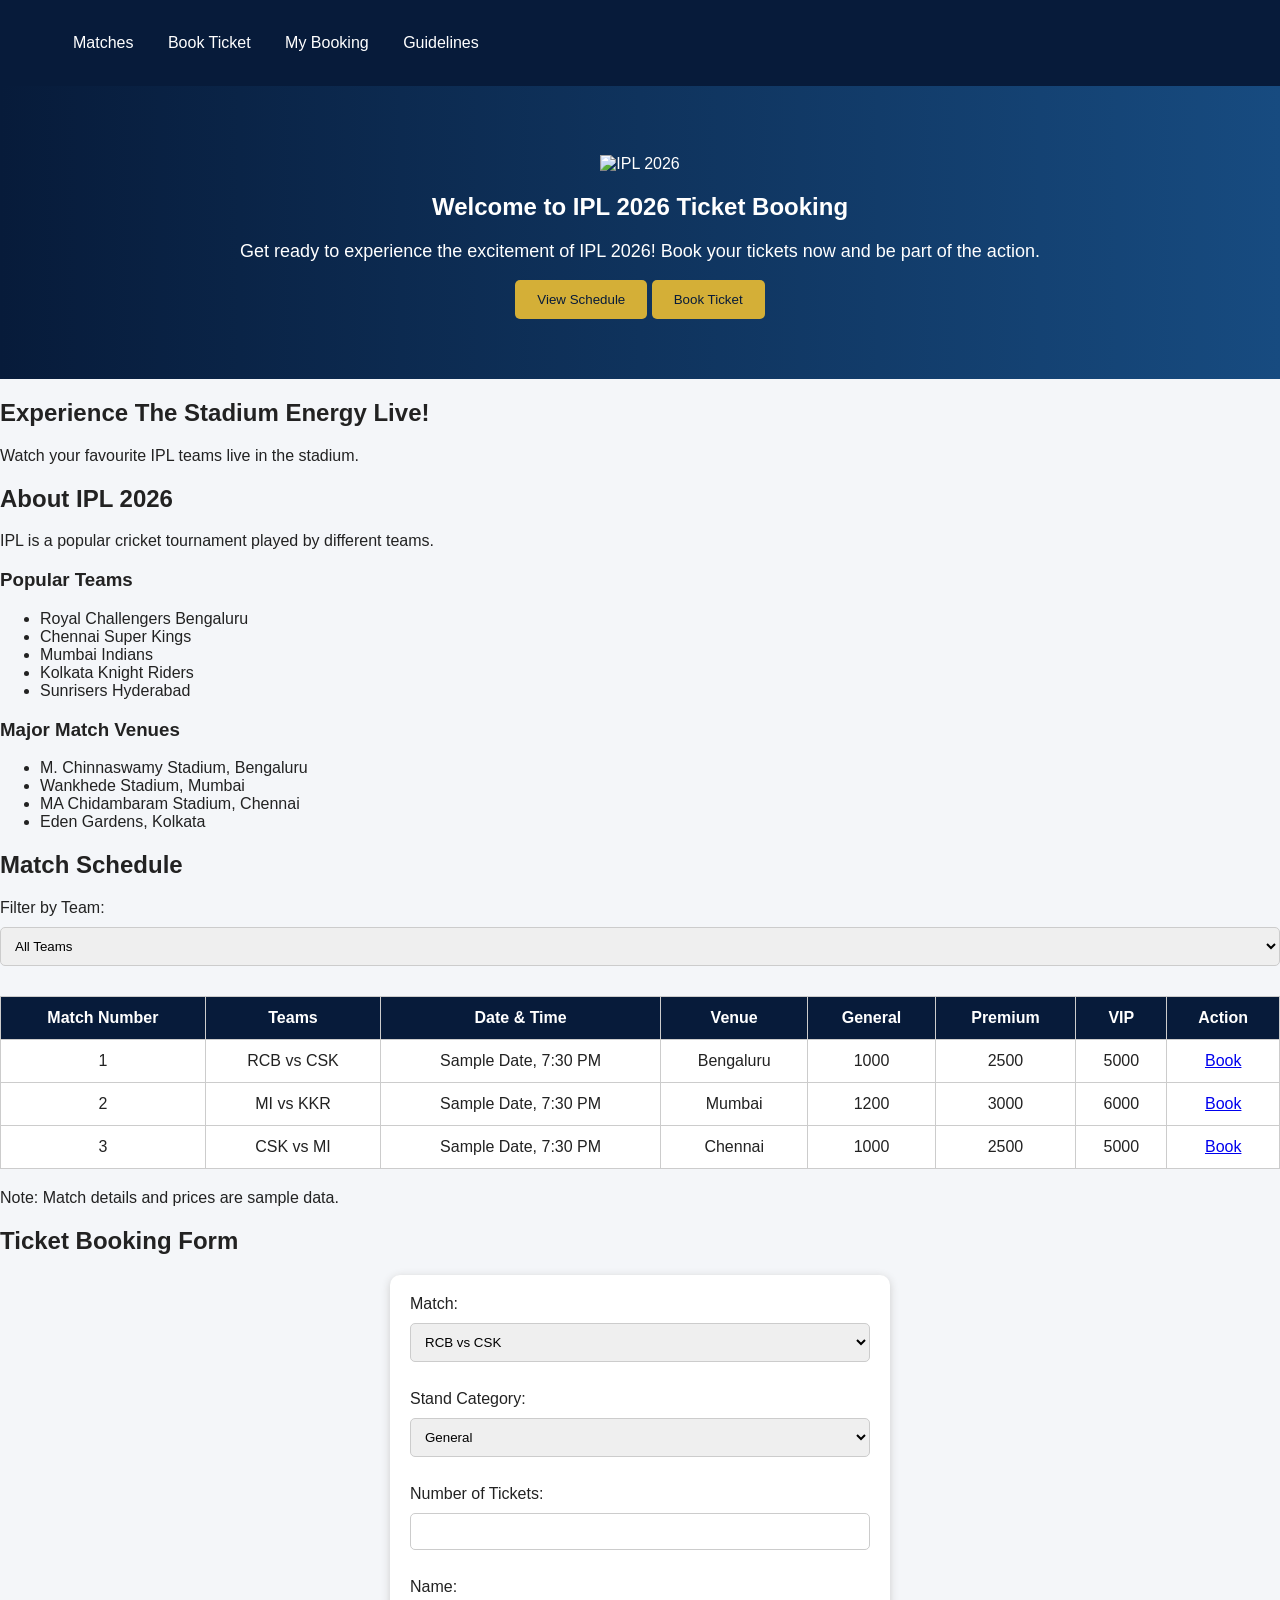
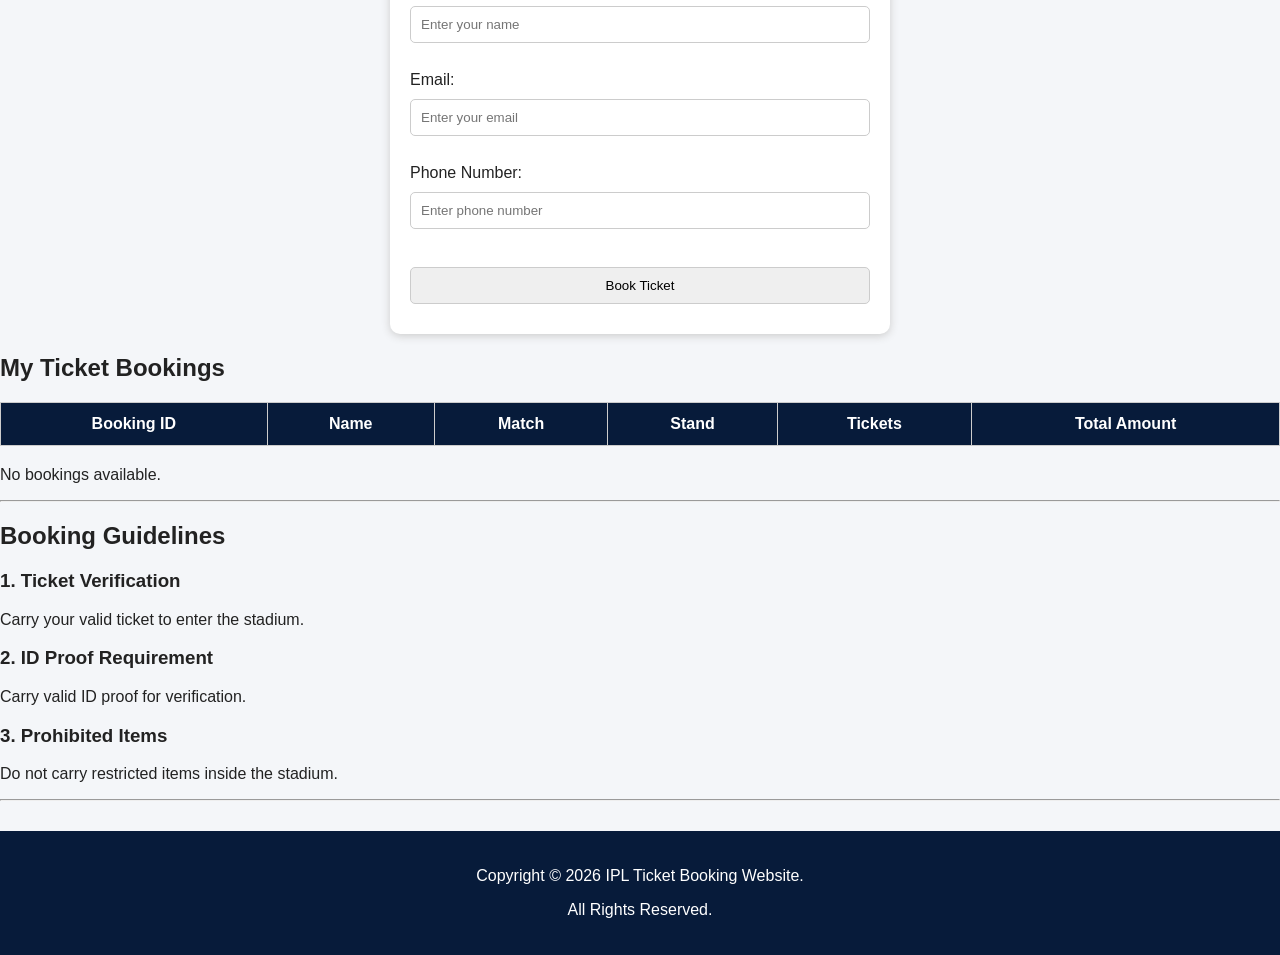
==== index.html @ fe35aa7b "Add IPL Ticket Booking Website" ====
<!DOCTYPE html>
<html lang="en">
    <head>
        <title>HOME | IPL 2026 Ticket Booking</title>
        <meta charset="UTF-8">
        <meta name="viewport" content="width=device-width, initial-scale=1.0">
        <link rel="stylesheet" href="styles.css">
    </head>
    <body>
        <header>
            <nav>
                <ul>
                    <a href="#matches">Matches</a>
                    <a href="#booking">Book Ticket</a>
                    <a href="#mybookings">My Booking</a>
                    <a href="#guidelines">Guidelines</a>
                </ul>
            </nav>
        </header>
        <main>
            <section class="hero">
                <img src="image/ipl2026.webp" alt="IPL 2026" width="100%">
                <h2>Welcome to IPL 2026 Ticket Booking</h2>
                <p>Get ready to experience the excitement of IPL 2026! Book your tickets now and be part of the action.</p>
                <button>View Schedule</button>
                <button>Book Ticket</button>
            </section>
            <section class="experiance">
                <h1>Experience The Stadium Energy Live!</h1>
                <p>Watch your favourite IPL teams live in the stadium.</p>
            </section>
            <section class="content-section">
                <h2>About IPL 2026</h2>

                <p>IPL is a popular cricket tournament played by different teams.</p>

                <h3>Popular Teams</h3>
                <ul>
                    <li>Royal Challengers Bengaluru</li>
                    <li>Chennai Super Kings</li>
                    <li>Mumbai Indians</li>
                    <li>Kolkata Knight Riders</li>
                    <li>Sunrisers Hyderabad</li>
                </ul>

                <h3>Major Match Venues</h3>
                <ul>
                    <li>M. Chinnaswamy Stadium, Bengaluru</li>
                    <li>Wankhede Stadium, Mumbai</li>
                    <li>MA Chidambaram Stadium, Chennai</li>
                    <li>Eden Gardens, Kolkata</li>
                </ul>
            </section>

            <header>
                <section id="matches" class="content-section">
                    <h2>Match Schedule</h2>

                    <label>Filter by Team:</label>
                    <select>
                        <option>All Teams</option>
                        <option>RCB</option>
                        <option>CSK</option>
                        <option>MI</option>
                        <option>KKR</option>
                    </select>

                    <table border="1">
            <tr>
                <th>Match Number</th>
                <th>Teams</th>
                <th>Date & Time</th>
                <th>Venue</th>
                <th>General</th>
                <th>Premium</th>
                <th>VIP</th>
                <th>Action</th>
            </tr>

            <tr>
                <td>1</td>
                <td>RCB vs CSK</td>
                <td>Sample Date, 7:30 PM</td>
                <td>Bengaluru</td>
                <td>1000</td>
                <td>2500</td>
                <td>5000</td>
                <td><a href="#booking">Book</a></td>
            </tr>

            <tr>
                <td>2</td>
                <td>MI vs KKR</td>
                <td>Sample Date, 7:30 PM</td>
                <td>Mumbai</td>
                <td>1200</td>
                <td>3000</td>
                <td>6000</td>
                <td><a href="#booking">Book</a></td>
            </tr>

            <tr>
                <td>3</td>
                <td>CSK vs MI</td>
                <td>Sample Date, 7:30 PM</td>
                <td>Chennai</td>
                <td>1000</td>
                <td>2500</td>
                <td>5000</td>
                <td><a href="#booking">Book</a></td>
            </tr>
                    </table>

                <p>Note: Match details and prices are sample data.</p>
                </section>
            </header>
            <section id="booking" class="content-section">
        <h2>Ticket Booking Form</h2>

        <form>
            <label>Match:</label>
            <select>
                <option>RCB vs CSK</option>
                <option>MI vs KKR</option>
                <option>CSK vs MI</option>
            </select>

            <br><br>

            <label>Stand Category:</label>
            <select>
                <option>General</option>
                <option>Premium</option>
                <option>VIP</option>
            </select>

            <br><br>

            <label>Number of Tickets:</label>
            <input type="number" min="1">

            <br><br>

            <label>Name:</label>
            <input type="text" placeholder="Enter your name">

            <br><br>

            <label>Email:</label>
            <input type="email" placeholder="Enter your email">

            <br><br>

            <label>Phone Number:</label>
            <input type="tel" placeholder="Enter phone number">

            <br><br>

            <input type="submit" value="Book Ticket">
        </form>
            </section>
            <section id="mybookings" class="content-section">
                <h2>My Ticket Bookings</h2>

                <table border="1">
                    <tr>
                        <th>Booking ID</th>
                        <th>Name</th>
                        <th>Match</th>
                        <th>Stand</th>
                        <th>Tickets</th>
                        <th>Total Amount</th>
                    </tr>
                </table>

                <p>No bookings available.</p>
            </section>

            <hr>

            
            <section id="guidelines" class="content-section">
                <h2>Booking Guidelines</h2>

                <h3>1. Ticket Verification</h3>
                <p>Carry your valid ticket to enter the stadium.</p>

                <h3>2. ID Proof Requirement</h3>
                <p>Carry valid ID proof for verification.</p>

                <h3>3. Prohibited Items</h3>
                <p>Do not carry restricted items inside the stadium.</p>
            </section>

            <hr>
            <footer>
                <p>Copyright &copy; 2026 IPL Ticket Booking Website.</p>
                <p>All Rights Reserved.</p>
            </footer>
        </main>
        
    </body>
</html>
---- styles.css ----
/* Website theme colors */
:root {
    --primary: #071b3a;
    --accent: #d4af37;
    --background: #f4f6f9;
    --text: #222222;
}

/* General styling */
* {
    box-sizing: border-box;
}

body {
    margin: 0;
    font-family: Arial, sans-serif;
    background-color: var(--background);
    color: var(--text);
}

/* Navigation bar */
nav {
    background-color: var(--primary);
    color: white;
    padding: 18px;
    position: fixed;
    top: 0;
    width: 100%;
    z-index: 10;
}

nav a {
    color: white;
    text-decoration: none;
    margin: 15px;
}

nav a:hover {
    color: var(--accent);
}

/* Hero banner */
.hero {
    background: linear-gradient(to right, #071b3a, #174b80);
    color: white;
    text-align: center;
    padding: 100px 20px 60px;
    margin-top: 55px;
}

.hero h1 {
    font-size: 36px;
}

.hero p {
    font-size: 18px;
}

/* Buttons */
button {
    background-color: var(--accent);
    color: #071b3a;
    padding: 12px 22px;
    border: none;
    border-radius: 5px;
    cursor: pointer;
}

button:hover {
    background-color: #f0cc55;
}

/* Tables */
table {
    width: 100%;
    border-collapse: collapse;
    background-color: white;
    margin: 20px 0;
}

th, td {
    border: 1px solid #cccccc;
    padding: 12px;
    text-align: center;
}

th {
    background-color: var(--primary);
    color: white;
}

/* Cards */
.card {
    background-color: white;
    padding: 20px;
    margin: 15px;
    border-radius: 10px;
    box-shadow: 0 2px 8px #cccccc;
}

/* Booking form */
form {
    background-color: white;
    padding: 20px;
    margin: 20px auto;
    max-width: 500px;
    border-radius: 10px;
    box-shadow: 0 2px 8px #cccccc;
}

input, select {
    width: 100%;
    padding: 10px;
    margin: 10px 0;
    border: 1px solid #cccccc;
    border-radius: 5px;
}

/* Footer */
footer {
    background-color: var(--primary);
    color: white;
    text-align: center;
    padding: 20px;
    margin-top: 30px;
}
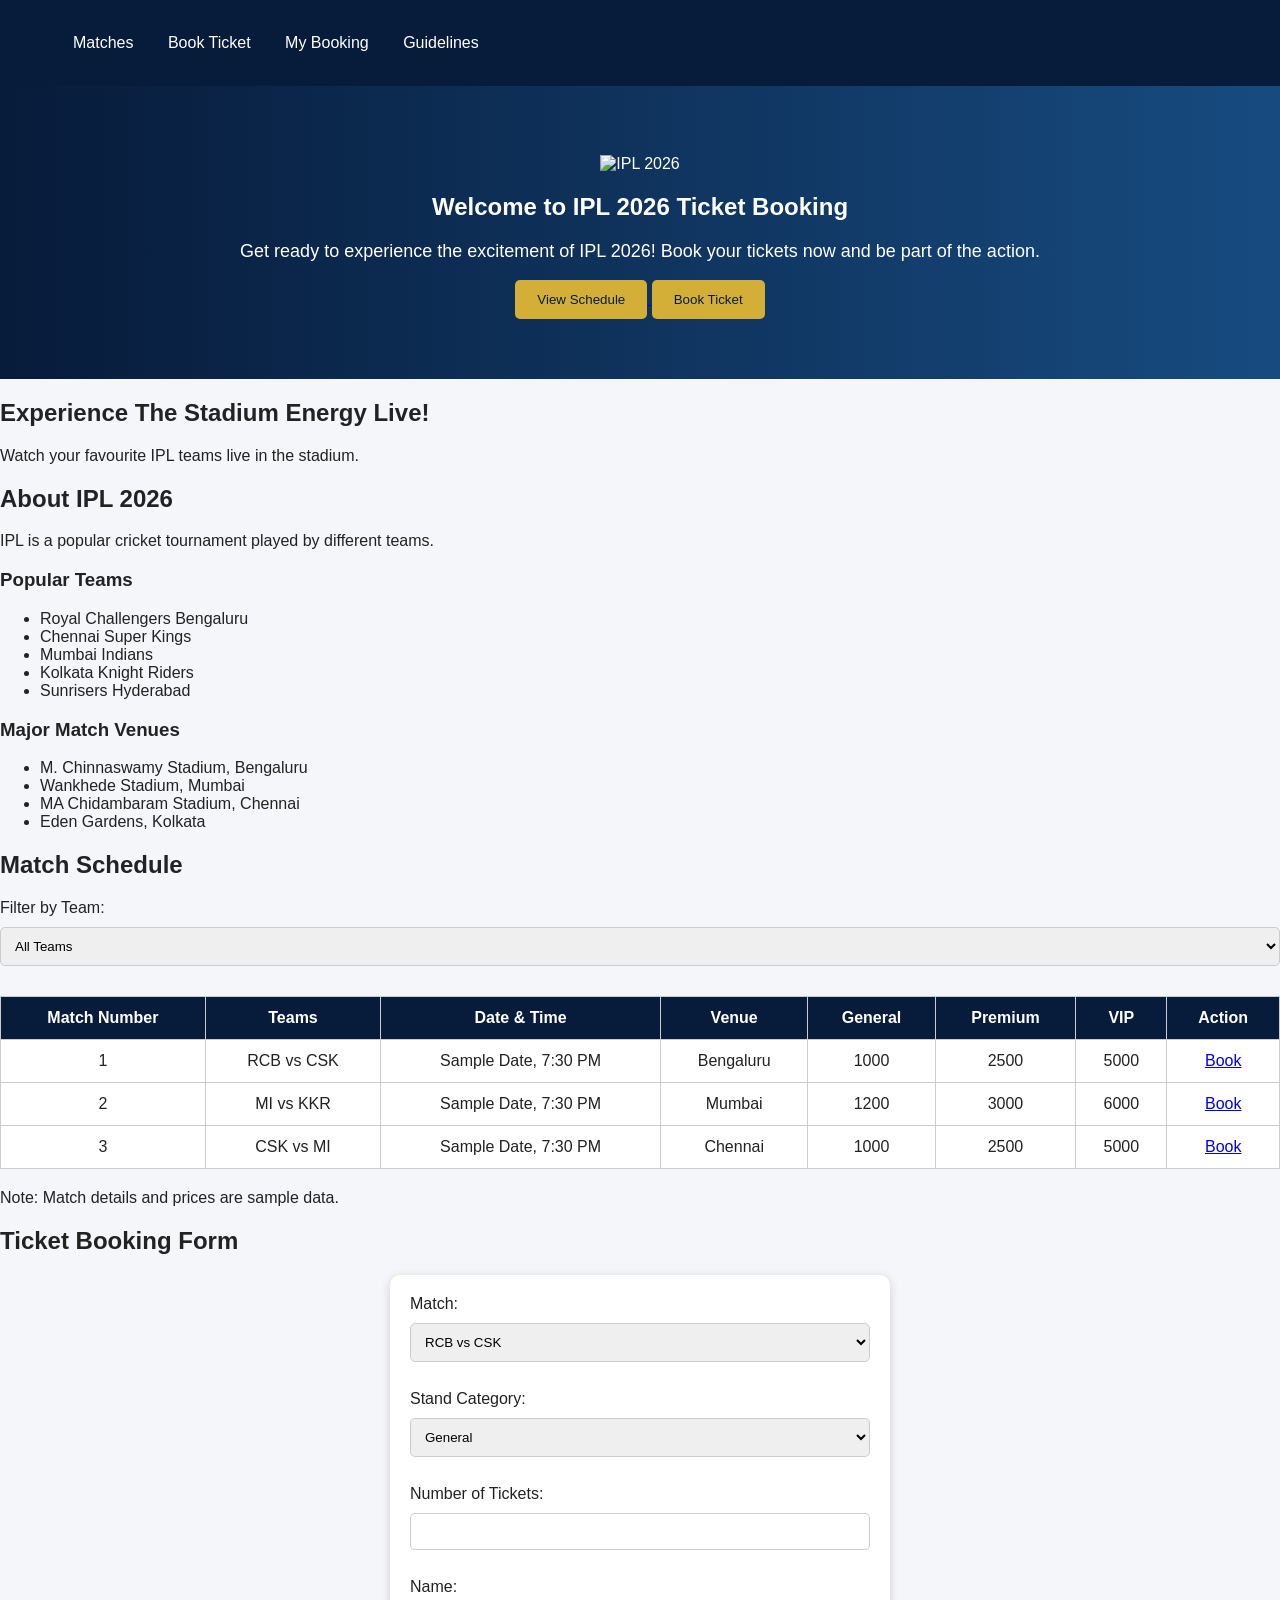
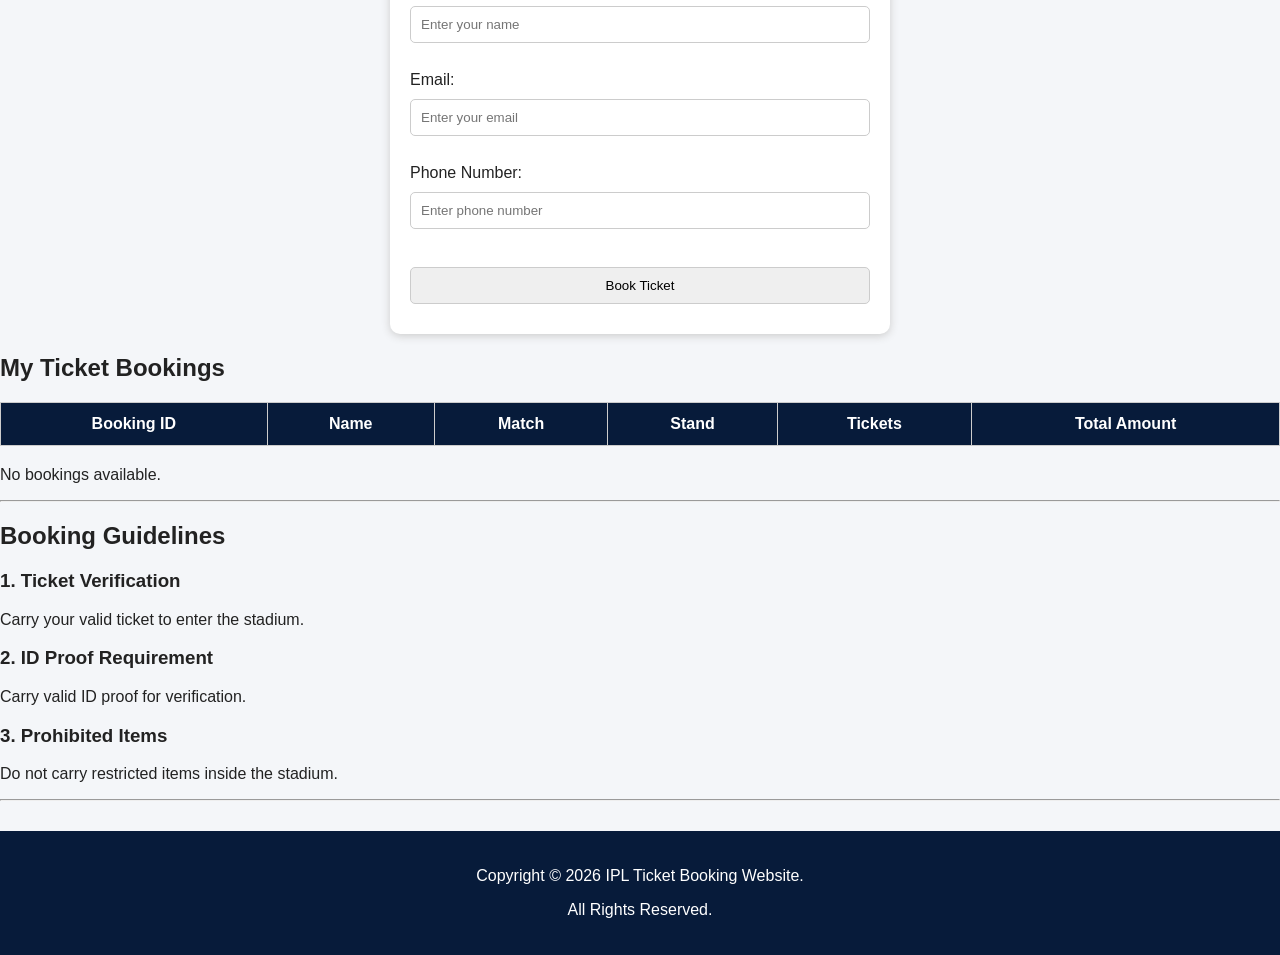
==== commit 0f93b2bd: "Added IPL booking form with HTML validation" ====
--- a/index.html
+++ b/index.html
@@ -11,7 +11,7 @@
             <nav>
                 <ul>
                     <a href="#matches">Matches</a>
-                    <a href="#booking">Book Ticket</a>
+                    <a href="booking.html">Book Ticket</a>
                     <a href="#mybookings">My Booking</a>
                     <a href="#guidelines">Guidelines</a>
                 </ul>
@@ -22,8 +22,13 @@
                 <img src="image/ipl2026.webp" alt="IPL 2026" width="100%">
                 <h2>Welcome to IPL 2026 Ticket Booking</h2>
                 <p>Get ready to experience the excitement of IPL 2026! Book your tickets now and be part of the action.</p>
-                <button>View Schedule</button>
-                <button>Book Ticket</button>
+                <a href="#matches">
+                    <button>View Schedule</button>
+                </a>
+
+                <a href="booking.html">
+                    <button>Book Ticket</button>
+                </a>
             </section>
             <section class="experiance">
                 <h1>Experience The Stadium Energy Live!</h1>
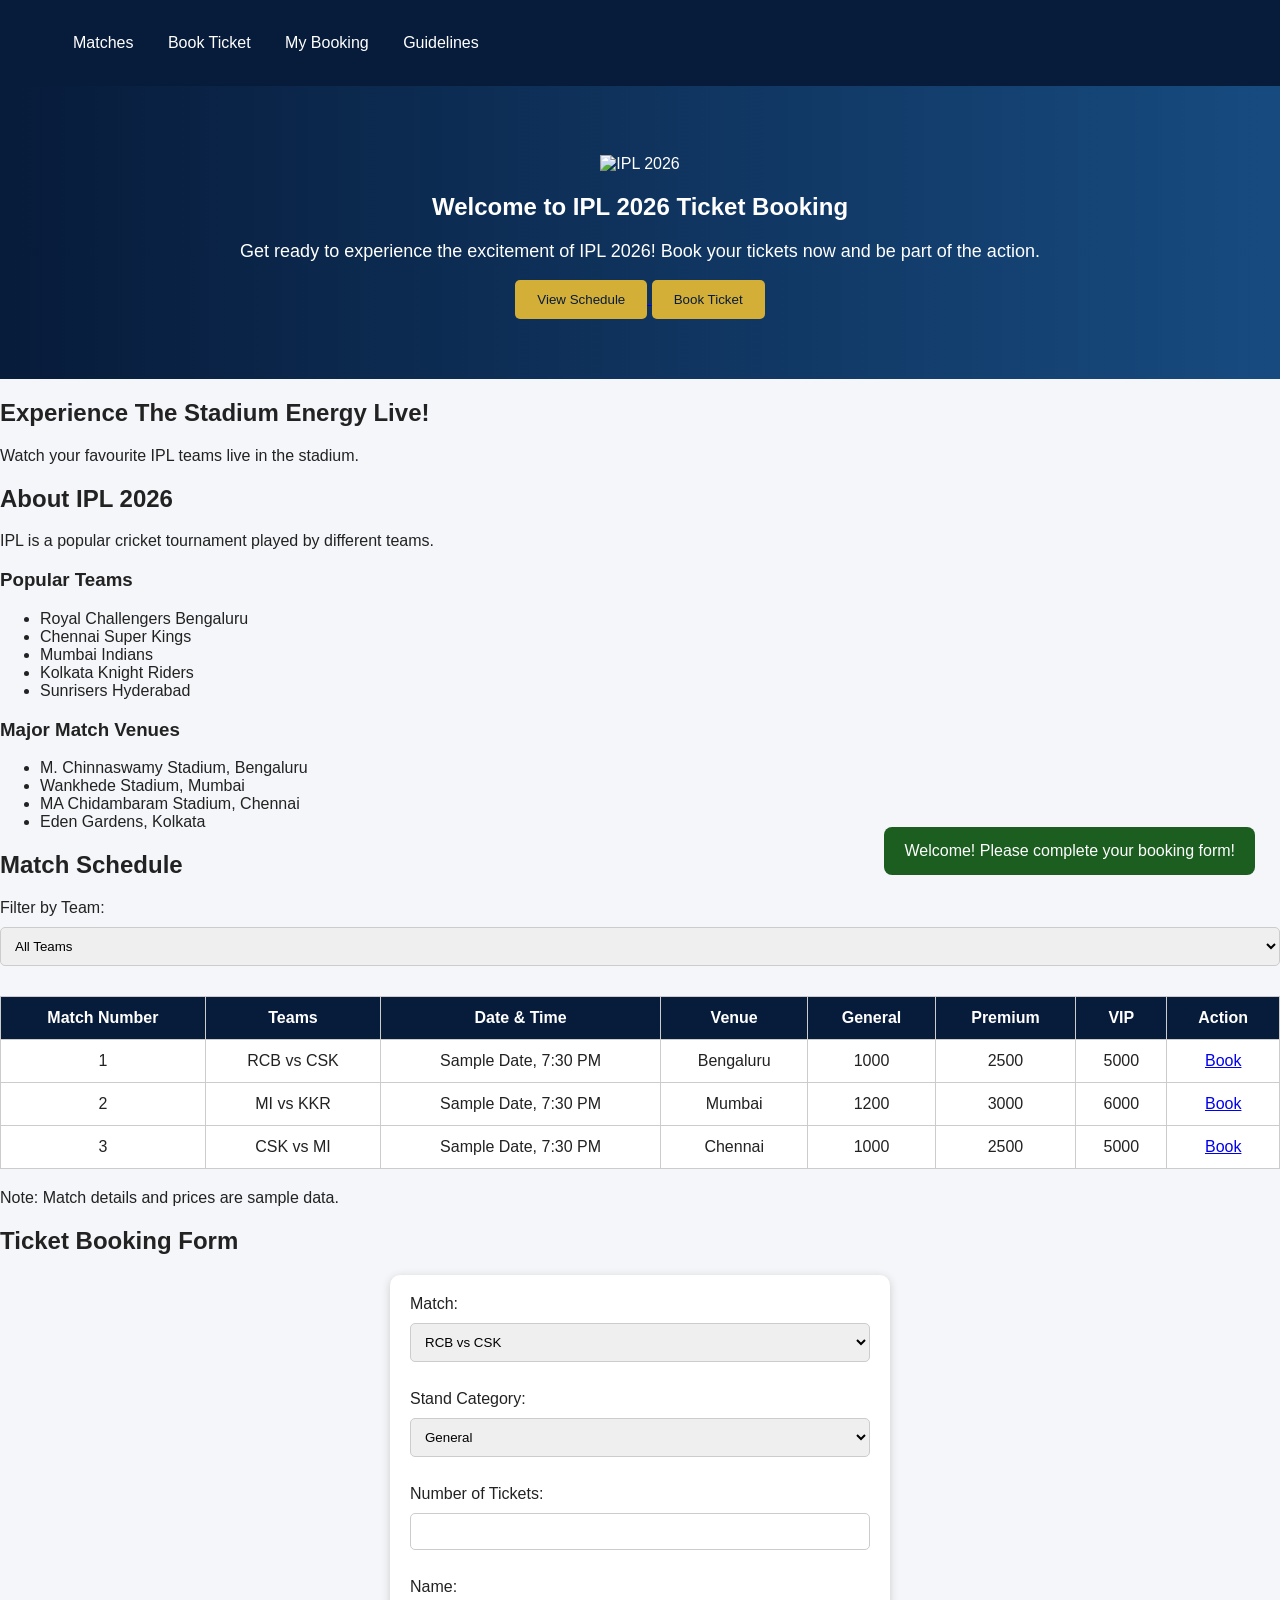
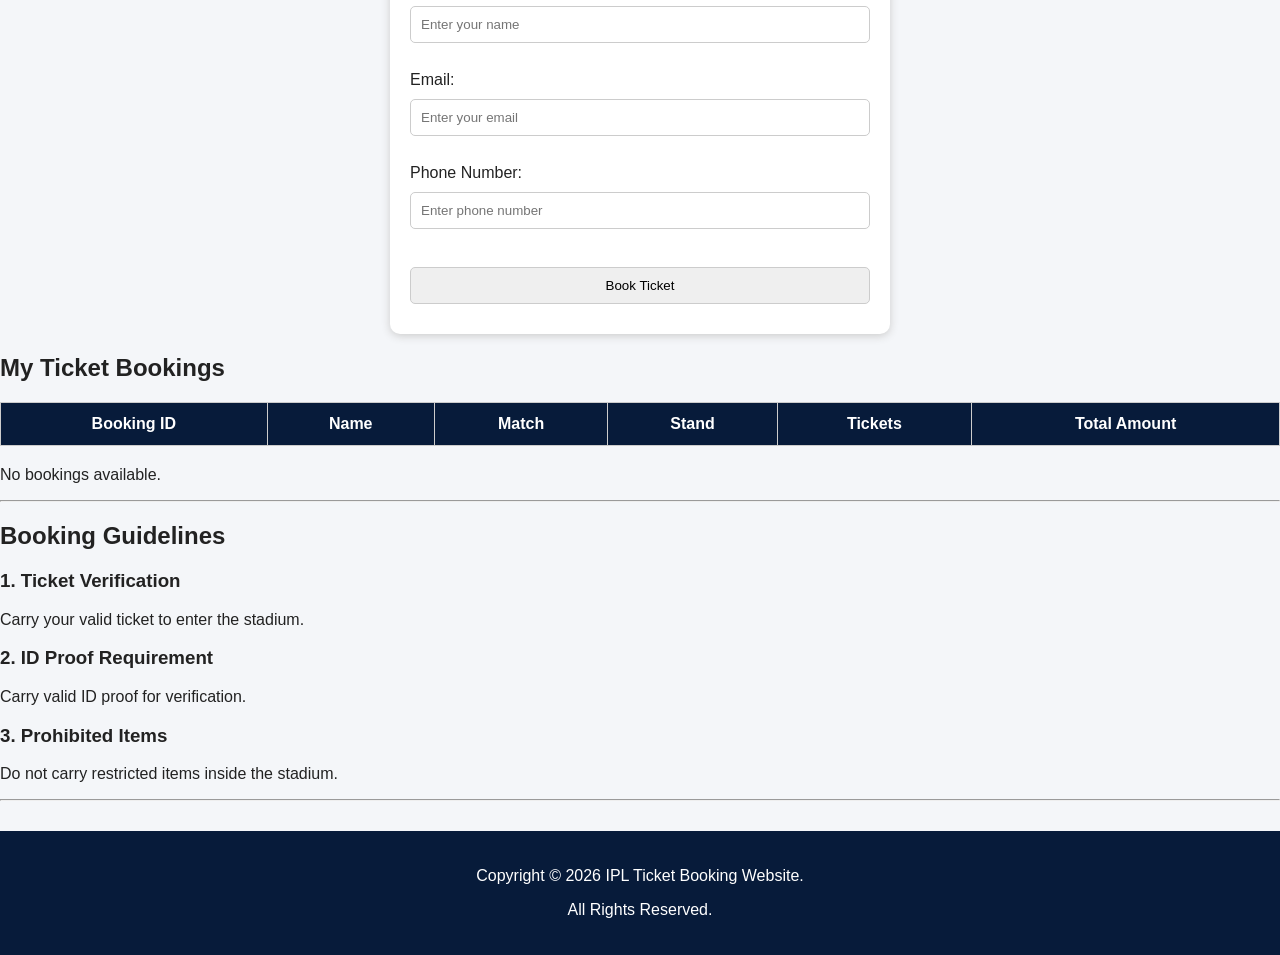
==== commit 0a375127: "Completed Activity 5 JavaScript interaction" ====
--- a/index.html
+++ b/index.html
@@ -11,7 +11,9 @@
             <nav>
                 <ul>
                     <a href="#matches">Matches</a>
-                    <a href="booking.html">Book Ticket</a>
+                    <a href="booking.html#booking" class="book-btn">
+                    Book Ticket
+                    </a>
                     <a href="#mybookings">My Booking</a>
                     <a href="#guidelines">Guidelines</a>
                 </ul>
@@ -202,7 +204,8 @@
                 <p>Copyright &copy; 2026 IPL Ticket Booking Website.</p>
                 <p>All Rights Reserved.</p>
             </footer>
+            
         </main>
-        
+        <script src="./app.js"></script>
     </body>
 </html>
--- a/styles.css
+++ b/styles.css
@@ -125,3 +125,17 @@
     padding: 20px;
     margin-top: 30px;
 }
+
+/* Toast notification */
+.toast {
+    position: fixed;
+    bottom: 25px;
+    right: 25px;
+    background-color: #1b5e20;
+    color: white;
+    padding: 15px 20px;
+    border-radius: 8px;
+    font-size: 16px;
+    z-index: 1000;
+}
+
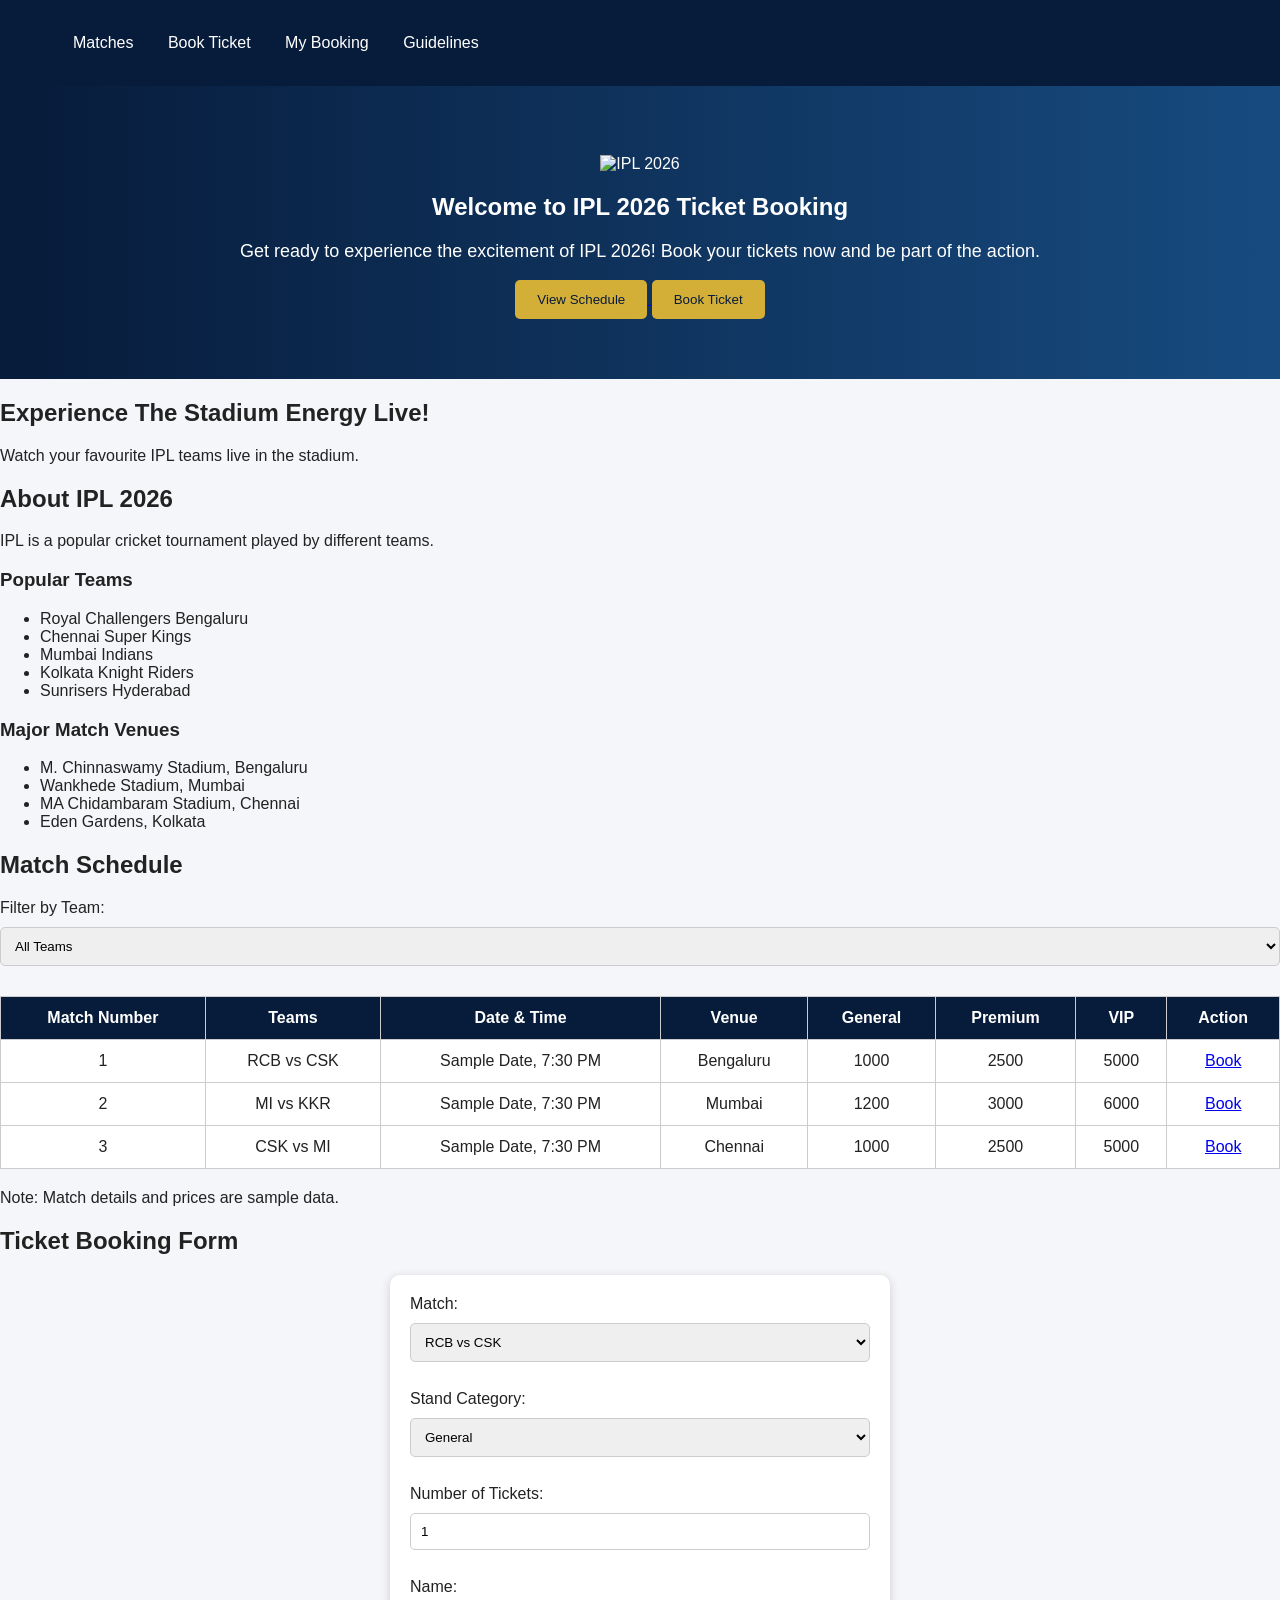
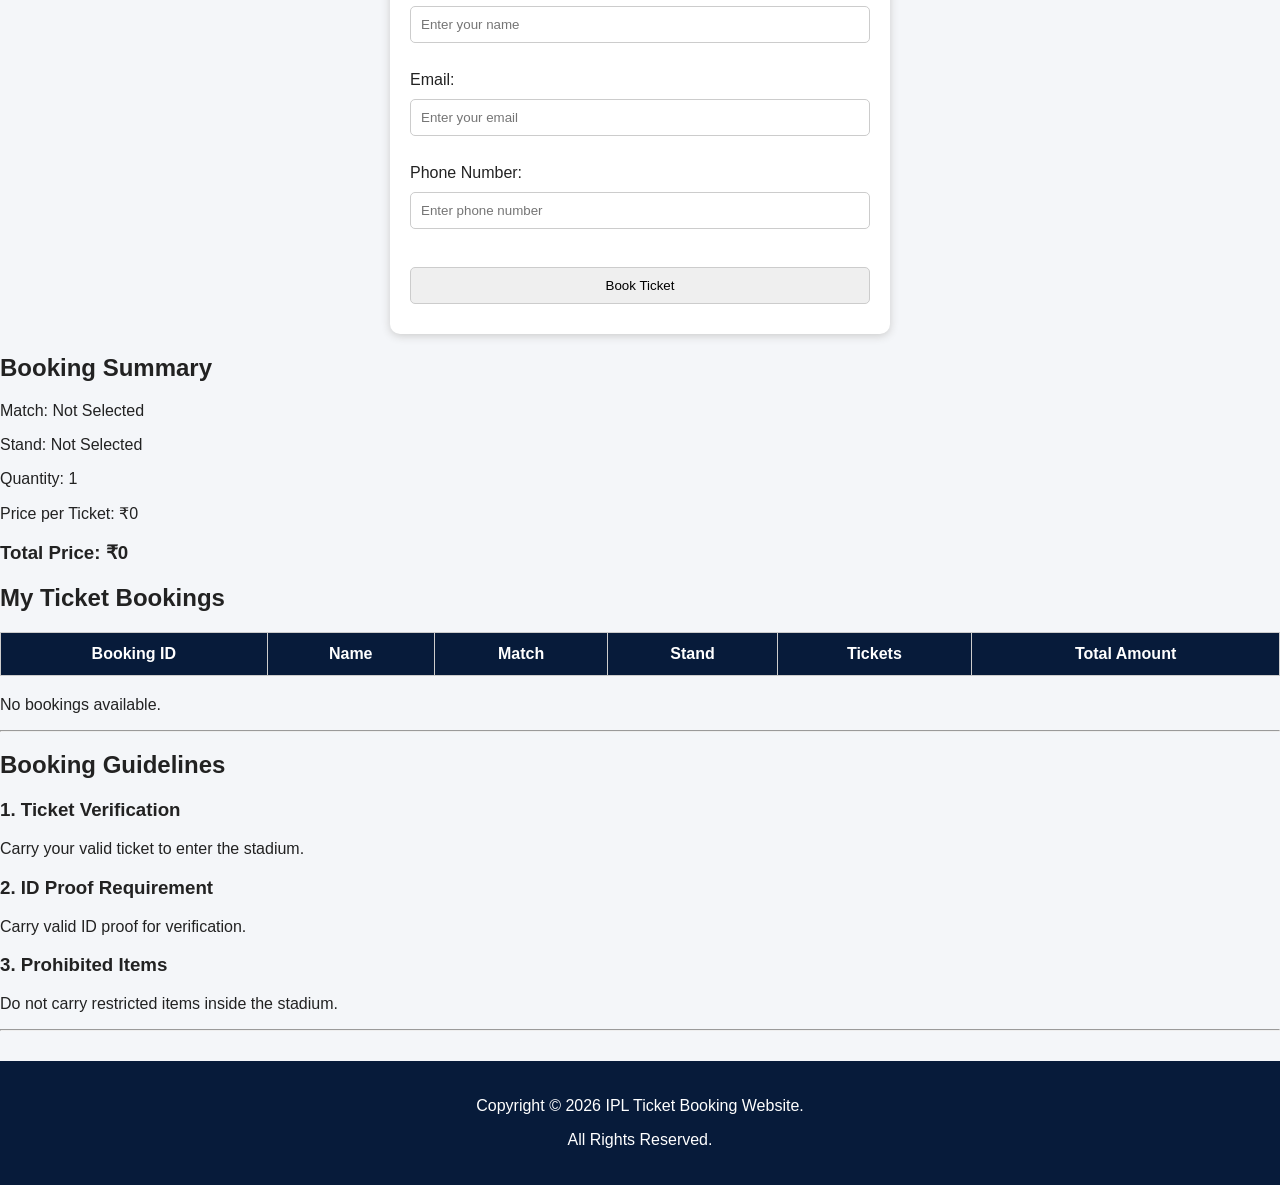
==== commit 863c38b3: "Completed Activity 7 live booking summary" ====
--- a/index.html
+++ b/index.html
@@ -126,7 +126,7 @@
 
         <form>
             <label>Match:</label>
-            <select>
+            <select id="match">
                 <option>RCB vs CSK</option>
                 <option>MI vs KKR</option>
                 <option>CSK vs MI</option>
@@ -135,7 +135,7 @@
             <br><br>
 
             <label>Stand Category:</label>
-            <select>
+            <select id="stand">
                 <option>General</option>
                 <option>Premium</option>
                 <option>VIP</option>
@@ -144,7 +144,7 @@
             <br><br>
 
             <label>Number of Tickets:</label>
-            <input type="number" min="1">
+            <input type="number" id="quantity" min="1" max="10" value="1">
 
             <br><br>
 
@@ -165,6 +165,18 @@
 
             <input type="submit" value="Book Ticket">
         </form>
+
+            <div class="summary-card">
+                <h2>Booking Summary</h2>
+
+                <p>Match: <span id="summaryMatch">Not Selected</span></p>
+                <p>Stand: <span id="summaryStand">Not Selected</span></p>
+                <p>Quantity: <span id="summaryQuantity">1</span></p>
+                <p>Price per Ticket: ₹<span id="summaryPrice">0</span></p>
+
+                <h3>Total Price: ₹<span id="summaryTotal">0</span></h3>
+            </div>
+
             </section>
             <section id="mybookings" class="content-section">
                 <h2>My Ticket Bookings</h2>
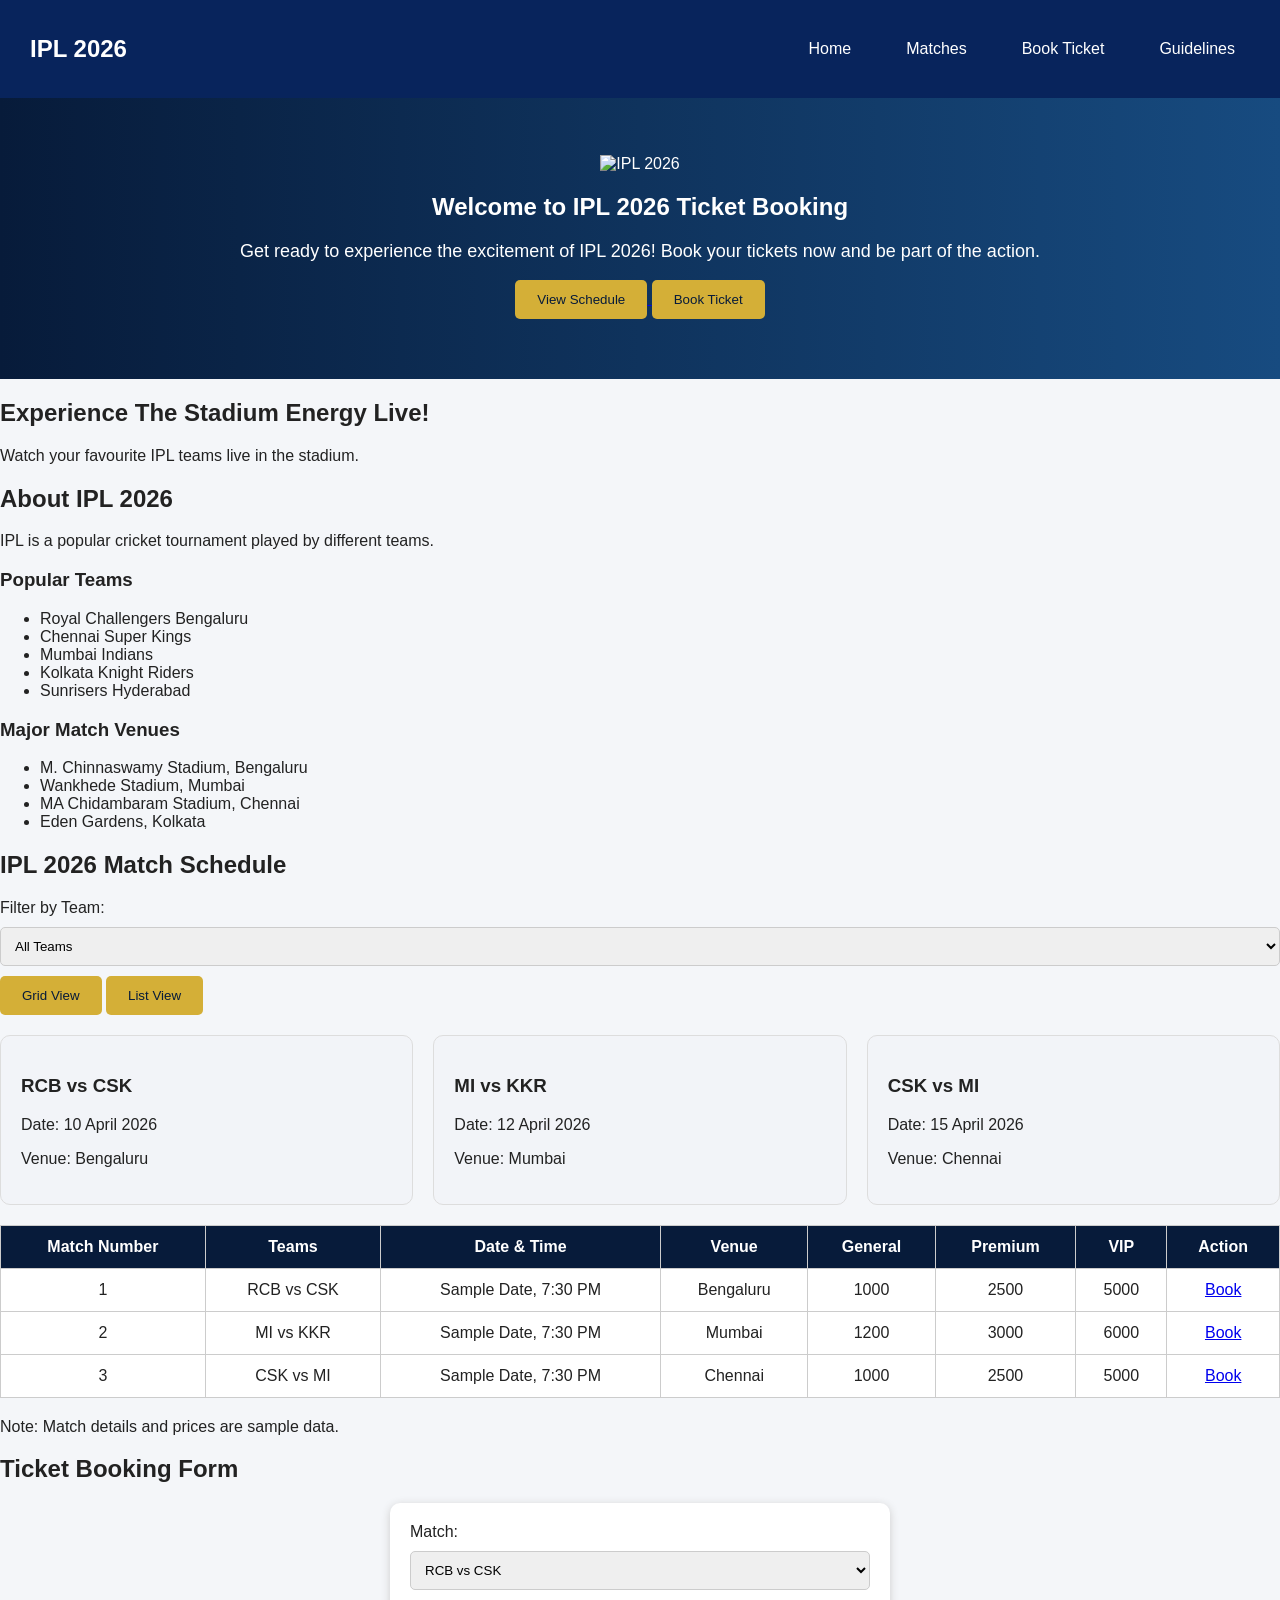
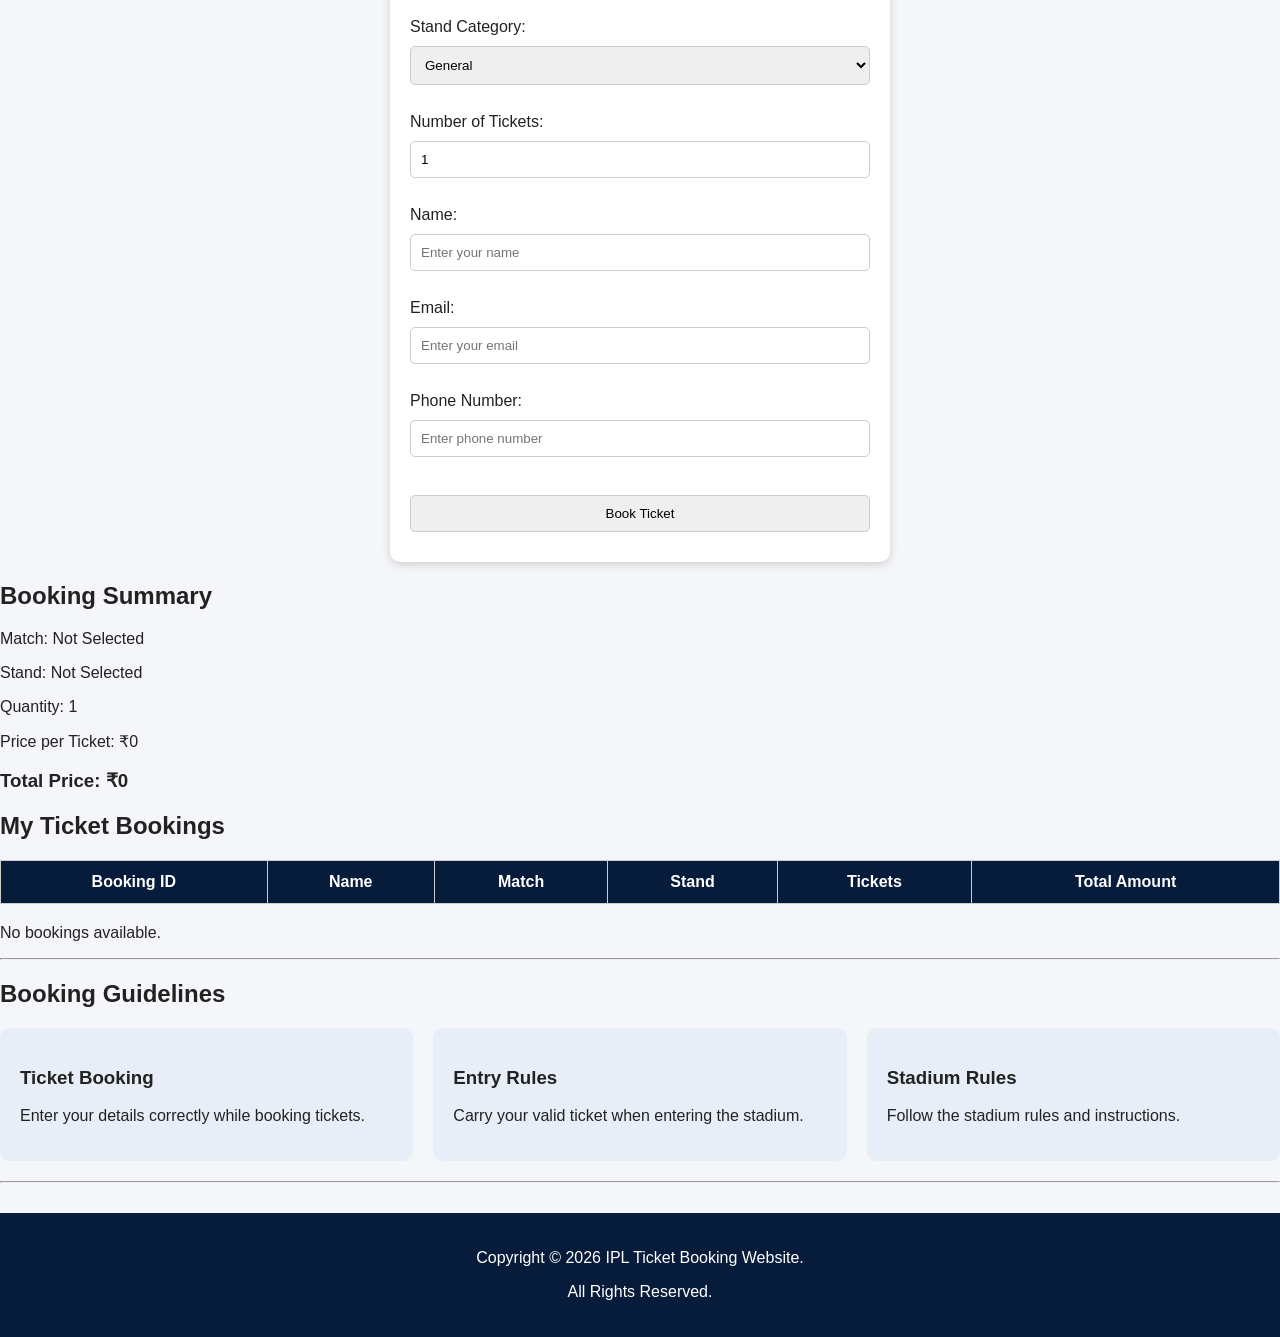
==== commit 0565ec5a: "Completed Activity 8 responsive layout" ====
--- a/index.html
+++ b/index.html
@@ -8,14 +8,18 @@
     </head>
     <body>
         <header>
-            <nav>
-                <ul>
-                    <a href="#matches">Matches</a>
-                    <a href="booking.html#booking" class="book-btn">
-                    Book Ticket
-                    </a>
-                    <a href="#mybookings">My Booking</a>
-                    <a href="#guidelines">Guidelines</a>
+            <nav class="navbar">
+                <h2 class="logo">IPL 2026</h2>
+
+                <button class="menu-toggle" id="menuToggle">
+                    ☰
+                </button>
+
+                <ul class="nav-links" id="navLinks">
+                    <li><a href="index.html">Home</a></li>
+                    <li><a href="#matches">Matches</a></li>
+                    <li><a href="booking.html">Book Ticket</a></li>
+                    <li><a href="#guidelines">Guidelines</a></li>
                 </ul>
             </nav>
         </header>
@@ -60,17 +64,44 @@
             </section>
 
             <header>
-                <section id="matches" class="content-section">
-                    <h2>Match Schedule</h2>
-
-                    <label>Filter by Team:</label>
-                    <select>
-                        <option>All Teams</option>
-                        <option>RCB</option>
-                        <option>CSK</option>
-                        <option>MI</option>
-                        <option>KKR</option>
+                <section id="matches">
+                    <h2>IPL 2026 Match Schedule</h2>
+
+                    <label for="teamFilter">Filter by Team:</label>
+
+                    <select id="teamFilter">
+                        <option value="all">All Teams</option>
+                        <option value="RCB">RCB</option>
+                        <option value="CSK">CSK</option>
+                        <option value="MI">MI</option>
+                        <option value="KKR">KKR</option>
                     </select>
+
+                    <button id="gridView">Grid View</button>
+                    <button id="listView">List View</button>
+
+                    <div class="match-container" id="matchContainer">
+
+                        <div class="match-card" data-teams="RCB CSK">
+                            <h3>RCB vs CSK</h3>
+                            <p>Date: 10 April 2026</p>
+                            <p>Venue: Bengaluru</p>
+                        </div>
+
+                        <div class="match-card" data-teams="MI KKR">
+                            <h3>MI vs KKR</h3>
+                            <p>Date: 12 April 2026</p>
+                            <p>Venue: Mumbai</p>
+                        </div>
+
+                        <div class="match-card" data-teams="CSK MI">
+                            <h3>CSK vs MI</h3>
+                            <p>Date: 15 April 2026</p>
+                            <p>Venue: Chennai</p>
+                        </div>
+
+                    </div>
+                </section>
 
                     <table border="1">
             <tr>
@@ -196,19 +227,27 @@
             </section>
 
             <hr>
-
-            
-            <section id="guidelines" class="content-section">
+            <section id="guidelines">
                 <h2>Booking Guidelines</h2>
 
-                <h3>1. Ticket Verification</h3>
-                <p>Carry your valid ticket to enter the stadium.</p>
-
-                <h3>2. ID Proof Requirement</h3>
-                <p>Carry valid ID proof for verification.</p>
-
-                <h3>3. Prohibited Items</h3>
-                <p>Do not carry restricted items inside the stadium.</p>
+                <div class="guidelines-container">
+
+                    <div class="guideline-card">
+                        <h3>Ticket Booking</h3>
+                        <p>Enter your details correctly while booking tickets.</p>
+                    </div>
+
+                    <div class="guideline-card">
+                        <h3>Entry Rules</h3>
+                        <p>Carry your valid ticket when entering the stadium.</p>
+                    </div>
+
+                    <div class="guideline-card">
+                        <h3>Stadium Rules</h3>
+                        <p>Follow the stadium rules and instructions.</p>
+                    </div>
+
+                </div>
             </section>
 
             <hr>
--- a/styles.css
+++ b/styles.css
@@ -138,4 +138,94 @@
     font-size: 16px;
     z-index: 1000;
 }
-
+/* Navigation Bar */
+.navbar {
+    display: flex;
+    justify-content: space-between;
+    align-items: center;
+    padding: 15px 30px;
+    background-color: #08245c;
+    color: white;
+}
+
+.nav-links {
+    display: flex;
+    gap: 25px;
+    list-style: none;
+}
+
+.nav-links a {
+    color: white;
+    text-decoration: none;
+}
+
+.menu-toggle {
+    display: none;
+    font-size: 25px;
+    cursor: pointer;
+}
+
+/* Match Cards - CSS Grid */
+.match-container {
+    display: grid;
+    grid-template-columns: repeat(3, 1fr);
+    gap: 20px;
+    margin: 20px 0;
+}
+
+.match-card {
+    background-color: #f2f4f8;
+    padding: 20px;
+    border-radius: 10px;
+    border: 1px solid #ddd;
+}
+
+/* List View */
+.match-container.list-view {
+    grid-template-columns: 1fr;
+}
+
+/* Guidelines - Flexbox */
+.guidelines-container {
+    display: flex;
+    gap: 20px;
+    margin: 20px 0;
+}
+
+.guideline-card {
+    flex: 1;
+    background-color: #e8eef8;
+    padding: 20px;
+    border-radius: 10px;
+}
+
+/* Tablet and Mobile Responsive */
+@media screen and (max-width: 768px) {
+
+    .navbar {
+        flex-wrap: wrap;
+    }
+
+    .menu-toggle {
+        display: block;
+    }
+
+    .nav-links {
+        display: none;
+        flex-direction: column;
+        width: 100%;
+        gap: 15px;
+    }
+
+    .nav-links.active {
+        display: flex;
+    }
+
+    .match-container {
+        grid-template-columns: 1fr;
+    }
+
+    .guidelines-container {
+        flex-direction: column;
+    }
+}
